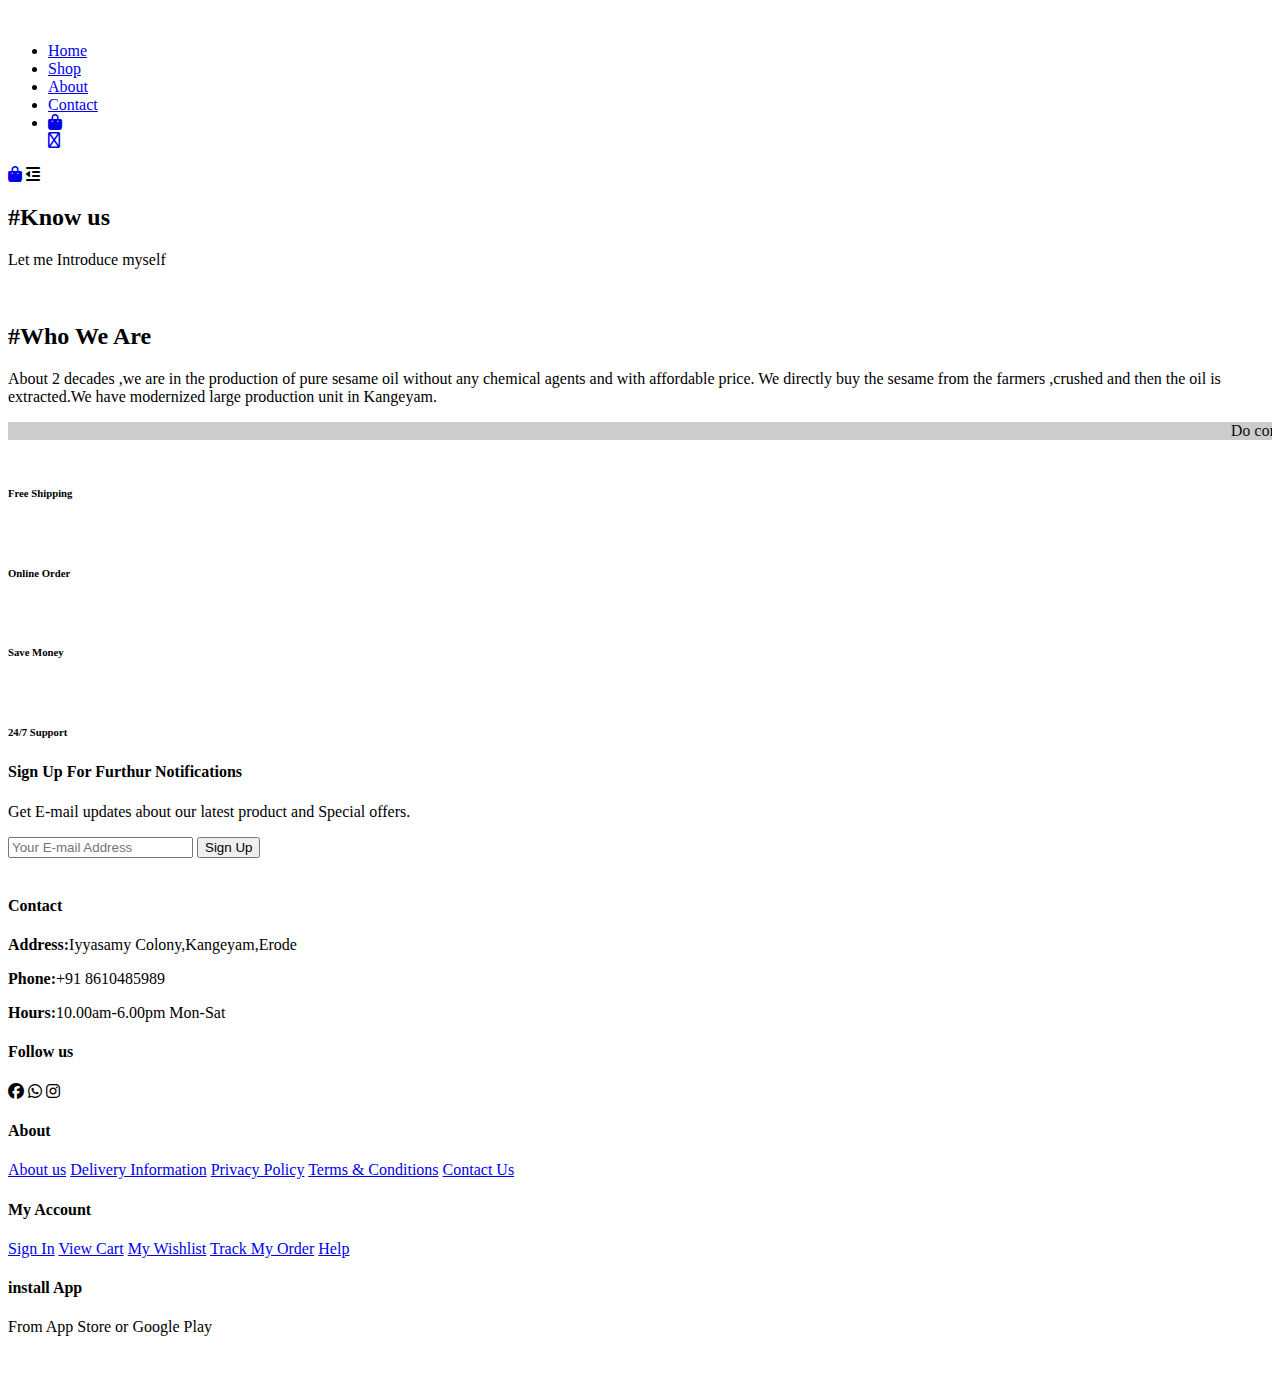
==== about.html @ a698a36a "recently updated" ====
<!DOCTYPE html>
<html lang="en">

<head>
<meta charset="UTF-8">
<meta http-equiv="X-UA-Compatible" content="IE=edge">
<meta name="viewport" content="width=device-width, initial-scale=1.0"> 
<title>oil</title>
<link rel="stylesheet" href="https://cdnjs.cloudflare.com/ajax/libs/font-awesome/6.4.2/css/all.min.css" />

<link rel="stylesheet"  href="script.css">
</head>

<body>
    <section id="header">
        <a href="#"><img src="img/logo.png" class="logo" alt="" ></a>
        <div>
            <ul id="navbar">
                <li><a  href="index.html">Home</a></li>
                <li><a  href="shop.html">Shop</a></li>
               
                <li><a class="active" href="about.html">About</a></li>
                <li><a href="contact.html">Contact</a></li>
                <li id="lg-bag"><a href="cart.html"><i class="fa-sharp fa-solid fa-bag-shopping"></i></a></li>
                <a href="#" id="close"><i class="far fa-times"></i></a>
            </ul>
        </div>
        <div id="mobile">
            <a href="cart.html"><i class="fa-sharp fa-solid fa-bag-shopping"></i></a>
            <i id="bar" class="fas fa-outdent"></i>
        </div>
    </section>
    <section id="page-header">
        
        <h2>#Know us</h2>
        
        <p>Let me Introduce myself</p>
        

    </section>
    <section id="about-head" class="section-p1">
        <img src="img/bgoilbanner.jpg" alt="">
        <div>
            <h2>#Who We Are</h2>
            <p>About 2 decades ,we are in the production of pure sesame oil without any chemical agents and with affordable price.
                We directly buy the sesame from the farmers ,crushed and then the oil is extracted.We have modernized large production unit in Kangeyam.
            </p>
            <marquee bgcolor="#ccc" loop="-1" scrollamount="5" width="100%">Do contact us</marquee>
        </div>
    </section>
     
     
    <section id="feature" class="section-p1">
        <div class="fe-box">
            <img src="img/delivery.png" alt="">
            <h6>Free Shipping</h6>

        </div>
        <div class="fe-box">
            <img src="img/online-order.png" alt="">
            <h6>Online Order</h6>

        </div>
        <div class="fe-box">
            <img src="img/save-img.png" alt="">
            <h6>Save Money</h6>

        </div>
        <div class="fe-box">
            <img src="img/twenty4.png" alt="">
            <h6>24/7 Support</h6>

        </div>

        
        
     </section>
     <section id="newsletter" class="section-p1 section-m1">
        <div class="newstext">
            <h4>Sign Up For Furthur Notifications</h4>
            <p>Get E-mail updates about our <span>latest product and Special offers.</span></p>
        </div>
        <div class="form">
            <input type="text" placeholder="Your E-mail Address">
            <button class="normal">Sign Up</button>
        </div>

     </section>
     
     <footer class="section-p1">
        <div class="col">
            <img class="logo" src="img/logo.png" alt="">
            <h4>Contact</h4>
            <p><strong>Address:</strong>Iyyasamy Colony,Kangeyam,Erode</p>
            <p><strong>Phone:</strong>+91 8610485989</p>
            <p><strong>Hours:</strong>10.00am-6.00pm Mon-Sat</p>
            <div class="follow">
                <h4>Follow us</h4>
                <div class="icon">
                    <i class="fa-brands fa-facebook"></i>
                    <i class="fa-brands fa-whatsapp"></i>
                    <i class="fa-brands fa-instagram"></i>
                </div>
            </div>
        </div>
        <div class="col">
            <h4>About</h4>
            <a href="#">About us</a>
            <a href="#">Delivery Information</a>
            <a href="#">Privacy Policy</a>
            <a href="#">Terms & Conditions</a>
            <a href="#">Contact Us</a>
        </div>
        <div class="col">
            <h4>My Account</h4>
            <a href="#">Sign In</a>
            <a href="#">View Cart</a>
            <a href="#">My Wishlist</a>
            <a href="#">Track My Order</a>
            <a href="#">Help</a>
        </div>
        <div class="col install">
            <h4>install App</h4>
            <p>From App Store or Google Play</p>
            <div class="row">
                <img src="img/app-store.png" alt="">
                
            </div>
           
        </div>
        
     </footer>
     
<script src="script.js"></script>
</body>

</html>
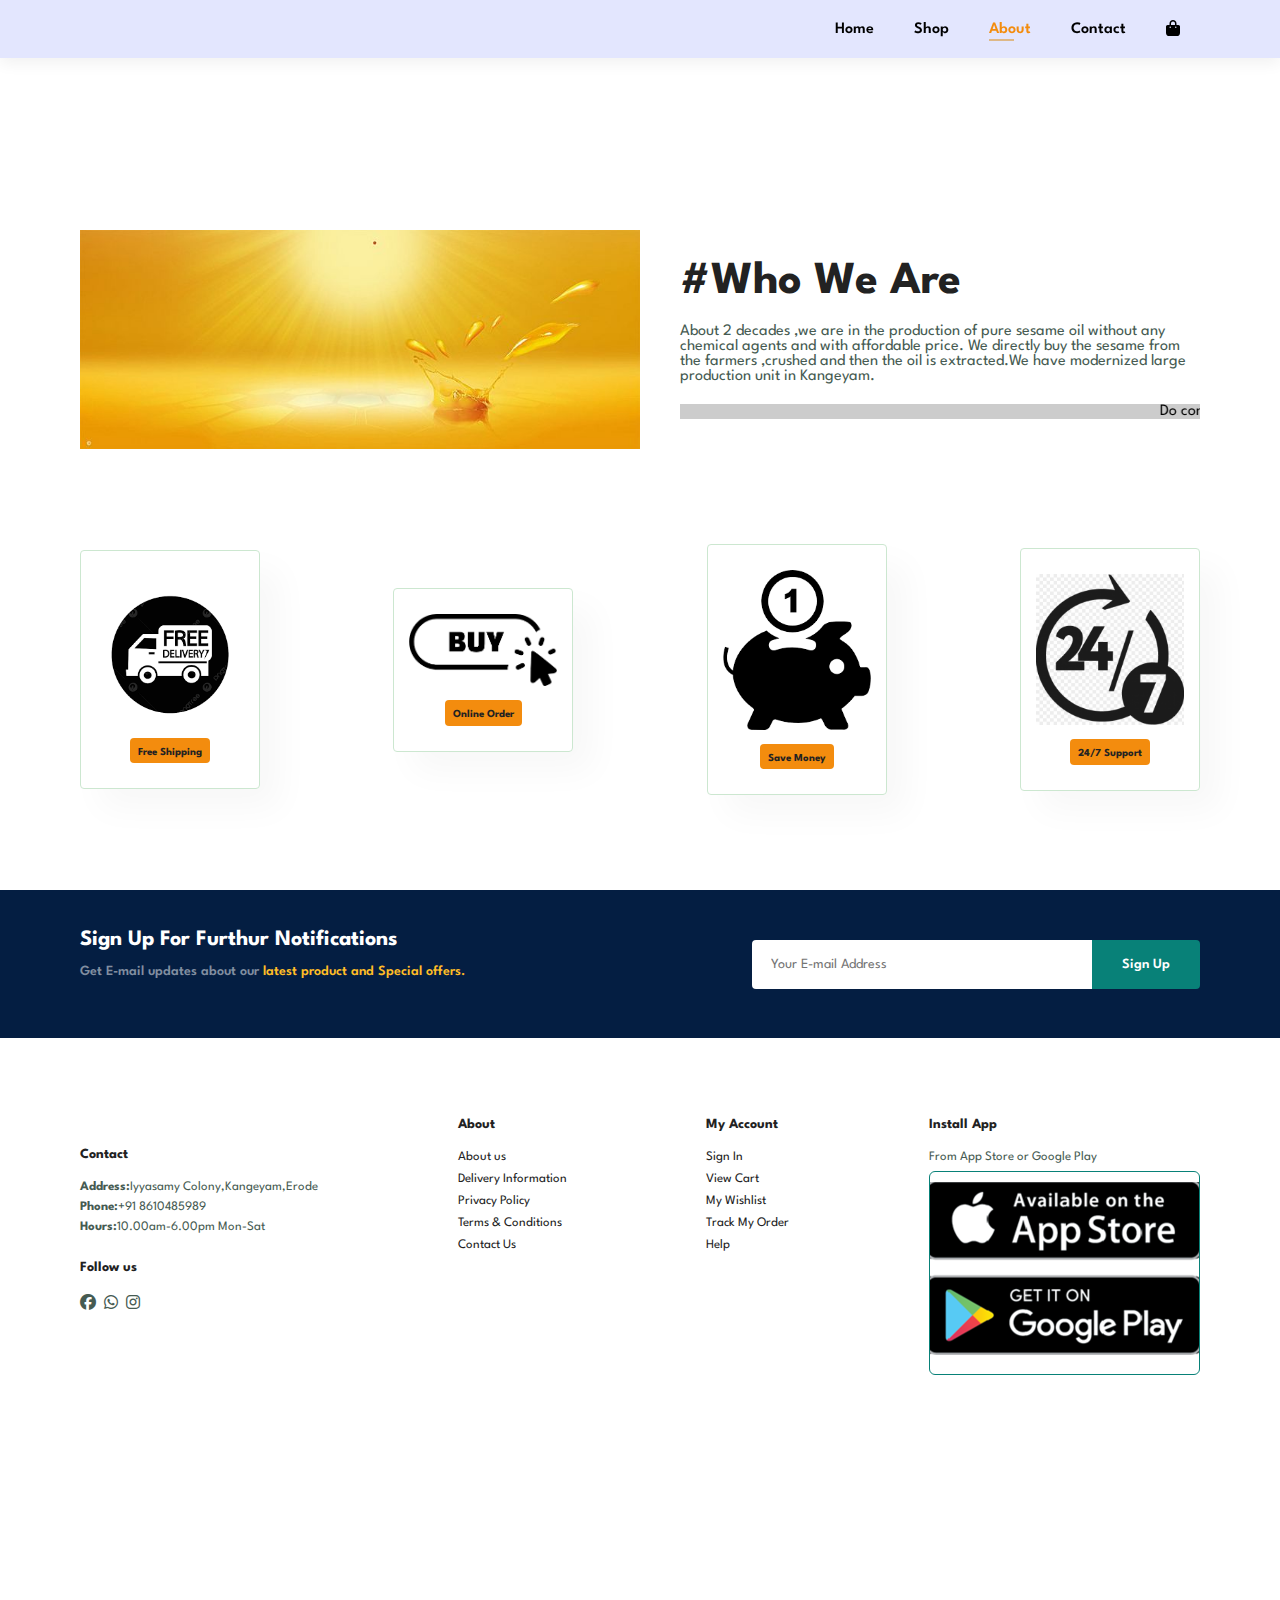
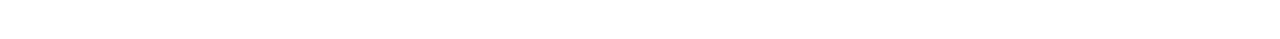
==== commit 9a2deec2: "Merge pull request #1 from Aishwarya-IT/main" ====
--- a/about.html
+++ b/about.html
@@ -5,7 +5,8 @@
 <meta charset="UTF-8">
 <meta http-equiv="X-UA-Compatible" content="IE=edge">
 <meta name="viewport" content="width=device-width, initial-scale=1.0"> 
-<title>oil</title>
+<link rel="icon" type="image/x-icon" href="img/logo.png">
+<title>oil emporium</title>
 <link rel="stylesheet" href="https://cdnjs.cloudflare.com/ajax/libs/font-awesome/6.4.2/css/all.min.css" />
 
 <link rel="stylesheet"  href="script.css">
@@ -120,7 +121,7 @@
             <a href="#">Help</a>
         </div>
         <div class="col install">
-            <h4>install App</h4>
+            <h4>Install App</h4>
             <p>From App Store or Google Play</p>
             <div class="row">
                 <img src="img/app-store.png" alt="">
--- a/script.css
+++ b/script.css
@@ -0,0 +1,823 @@
+@import url('https://fonts.googleapis.com/css2?family=Spartan:wght@100;200; 300; 400; 500;600; 700; 800; 900&display=swap');
+*{
+margin: 0;
+padding: 0;
+box-sizing: border-box;
+font-family: 'Spartan', sans-serif;}
+
+h1{font-size: 50px;
+color:#222;
+line-height: 64px;
+}
+
+h2 {
+font-size: 46px;
+line-height: 54px;
+color:#222;}
+
+h4 {
+font-size: 20px;
+color:#222;}
+
+h6{
+    font-weight: 700;
+    font-size: 12 px;
+}
+
+p{
+    font-size: 16 px;
+    color:#465b52;
+    margin: 15px 0 20px 0;
+}
+.section-p1{
+    padding: 40px 80px;
+}
+.section-m1{
+margin:40px 0;
+}
+button.normal{
+    font-size: 14px;
+    font-weight: 600;
+    padding: 15px 30px;
+    background-color: #e3e6fe;
+    color: #222;
+    border-radius: 4px;
+    cursor: pointer;
+    border: none;
+    outline: none;
+    transition: 0.02s;
+}
+body{
+    width:100%;
+}
+
+#header
+{
+    display: flex;
+    align-items: center;
+    justify-content: space-between;
+    padding: 20px 80px;
+    background: #e3e6fe;
+    box-shadow: 0 5px 15px rgba(0, 0, 0, .06);
+    z-index: 999;
+    position: sticky;
+    top: 0;
+    left: 0;
+
+}
+#navbar{
+    display: flex;
+    align-items: center ;
+    justify-content: center;
+}
+#navbar li{
+    list-style: none;
+    padding: 0 20px;
+    position: relative;
+}
+#navbar li a{
+    text-decoration: none;
+    font-size: 16px;
+    font-weight: 600;
+    color: rgb(0, 0, 0);
+    transition: 0.3s ease;
+}
+#navbar li a:hover,
+#navbar li a.active {
+    color: rgb(243, 140, 14);
+}
+#navbar li a.active::after,
+#navbar li a:hover::after{
+    content: "";
+    width: 30%;
+    height: 2px;
+    background: burlywood;
+    position: absolute;
+    bottom: -4px;
+    left: 20px;
+}
+#mobile{
+    display: none;
+    align-items: center;
+}
+#close{
+    display: none;
+}
+#hero{
+    background-image: url("img/bgimg.png");
+    height: 90vh;
+    width: 100%;
+    background-size: cover;
+    background-position: top 25% right 0;
+    padding: 0 80px;
+    display: flex;
+    flex-direction: column;
+    align-items: flex-end;
+    justify-content: center;
+}
+#hero h4{
+
+    padding-bottom: 15px;
+}
+#hero h1 {
+    color: maroon;
+}
+#hero button{
+    background-image: url("img/button.png");
+    background-color: transparent;
+    color:rgb(248, 10, 45);
+    border: 0;
+    padding: 14px 80px 14px 65px;
+    background-repeat: no-repeat;
+    cursor: pointer;
+    font-weight: 700;
+    font-size: 15px; 
+}
+#feature{
+    display: flex;
+    align-items: center;
+    justify-content: space-between;
+    flex-wrap:wrap;
+
+}
+#feature .fe-box{
+    width: 180px;
+    text-align: center;
+    padding: 25px 15px;
+    box-shadow: 20px 20px 34px rgba(0, 0, 0, 0.03);
+    border: 1px solid #cce7d0;
+    border-radius: 4px;
+    margin: 15px 0;
+
+}
+#feature .fe-box:hover{
+    box-shadow: 10px 10px 54px rgba(70, 62, 221, 0.1);
+   }
+#feature .fe-box img
+   {
+       width: 100%;
+       margin-bottom: 10px;
+   
+   }   
+#feature .fe-box h6{ 
+    display: inline-block;
+    padding: 9px 8px 6px 8px;
+    line-height: 1;
+    border-radius: 4px;
+    color: #222;
+    background-color: rgb(243, 140, 14);
+
+}
+#feature .fe-box h6:nth-child(2) h6 {
+    background-color:rgb(243, 140, 14);
+}
+#product1{
+    text-align: center;
+}
+#product1 .pro-container{
+    display: flex;
+    justify-content: space-between;
+    padding-top: 20px;
+    flex-wrap: wrap;
+}
+#product1 .pro{
+    width: 23%;
+    min-width: 250px;
+    padding: 10px 12px;
+    border: 1px solid #cce7d0;
+    border-radius: 25px;
+    cursor: pointer;
+    box-shadow: 20px 20px 30px rgba(0, 0, 0, .02);
+    margin: 15px 0;
+    transition: 0.02s ease;
+    position: relative;
+}
+#product1 .pro:hover{
+    box-shadow: 20px 20px 30px rgba(0, 0, 0, .06);
+}
+
+#product1 .pro img{
+    width: 100%;
+    border-radius: 20px;
+}
+#product1 .pro .des{
+    text-align: start;
+    padding: 10px 0;
+}
+#product1 .pro .des span{
+    color:rgb(246, 125, 4);
+    font-size: 12px;
+
+}
+#product1 .pro .des h5{
+    padding-top:7px ;
+    color: #1a1a1a;
+    font-size: 14px;
+
+}
+#product1 .pro .des i{
+    font-size: 12px;
+    color:gold;
+}
+#product1 .pro .des h4{
+    padding-top: 7px;
+    font-size: 15px;
+    font-weight: 700;
+    color: darkgreen;
+}
+#product1 .pro .des .cart{
+    width: 40px;
+    height: 40px;
+    line-height: 40px;
+    border-radius: 50px;
+    background-color: #e8f6ea;
+    font-weight: 500;
+    color: #088178;
+    border-color: 1px solid #cce7d0;
+    position: absolute;
+    bottom: 20px;
+    right: 10px;
+}
+#banner{
+    display: flex;
+    flex-direction: column;
+    justify-content: center;
+    text-align: center;
+    align-items: center;
+    background-image: url("img/bgoilbanner.jpg");
+    width: 100%;
+    height: 40vh;
+    background-size: cover;
+    background-position: center;
+}
+#banner h4{
+    color: brown;
+    font-size: 16px;
+}
+#banner h2{
+    color: brown;
+    font-size: 30px;
+    padding: 10px 0;
+}
+#banner h4 span{
+    color: wheat;
+    
+}
+#banner button:hover{
+    background: #088178;
+    color: #fff;
+}
+#newsletter{
+    display: flex;
+    justify-content: space-between;
+    flex-wrap: wrap;
+    align-items: center;
+    background-image: url("");
+    background-repeat: no-repeat;
+    background-position: 20% 30%;
+    background-color: #041e42;
+}
+#newsletter h4{
+    font-size: 22px;
+    font-weight: 700;
+    color: #fff;
+}
+#newsletter p{
+    font-size: 14px;
+    font-weight: 600;
+    color: #818ea0;
+}
+#newsletter p span{
+    
+    color: #ffbd27;
+}
+#newsletter .form{
+    display: flex;
+    width: 40%;
+}
+#newsletter input{
+    height: 3.10rem;
+    padding: 0 1.25em;
+    font-size: 14px;
+    width: 100%;
+    border: 1px solid transparent;
+    border-radius: 4px;
+    outline: none;
+    border-top-right-radius:0 ;
+    border-bottom-right-radius:0 ;
+
+}
+#newsletter button{
+    background-color: #088178;
+    color: #fff;
+    white-space: nowrap;
+    border-top-left-radius:0 ;
+    border-bottom-left-radius:0 ;
+
+}
+footer{
+    display: flex;
+    flex-wrap: wrap;
+    justify-content: space-between;
+}
+footer .col{
+    display: flex;
+    flex-direction: column;
+    align-items: start;
+    margin-bottom: 20%;
+}
+footer .logo{
+    margin-bottom: 30px;
+}
+footer h4{
+    font-size: 14px;
+    padding-bottom: 20px;
+}
+footer p{
+    font-size: 13px;
+    margin: 0 0 8px 0;
+}
+footer a{
+    font-size: 13px;
+    text-decoration: none;
+    color: #222;
+    margin-bottom: 10px ;
+}
+footer .follow{
+    margin-top: 20px;
+}
+footer .follow i{
+    color: #465b52;
+    padding-right: 4px;
+    cursor: pointer;
+}
+footer .install .row{
+    border: 1px solid #088178;
+    border-radius: 6px;
+}
+footer .install img{
+    margin:10px 0 15px 0 ;
+}
+footer .follow i:hover,
+footer a:hover{
+    color: #088178;
+}
+/*shop.html*/
+#page-header{
+    background-image: url("img/bgimg.png");
+    width: 100%;
+    
+    background-size: cover;
+    justify-content: center;
+    text-align: center;
+    flex-direction: column;
+    padding: 14px;
+}
+#page-header h2,
+#page-header p{
+    color: #fff;
+
+}
+#pagination{
+    text-align: center;
+}
+#pagination a{
+    text-decoration: none;
+    background-color: #088178;
+    padding: 15px 20px;
+    border-radius: 4px;
+    color: #fff;
+    font-weight: 600;
+}
+#pagination a i{
+    font-size: 16px;
+    font-weight: 600;
+}
+/*single product*/
+#prodetails{
+    display: flex;
+    margin-top: 20px;
+}
+#prodetails .single-pro-image{
+    width: 40%;
+    margin-right: 50px;
+}
+.small-img-group{
+    display: flex;
+    justify-content: space-between;
+
+}
+.small-img-col{
+    flex-basis: 24%;
+    cursor: pointer;
+}
+#prodetails .single-pro-details{
+    width: 50%;
+    margin-top: 30px;
+}
+#prodetails .single-pro-details h4{
+    padding: 40px 0 20px 0;
+}
+#prodetails .single-pro-details h2{
+    font-size: 26px;
+}
+#prodetails .single-pro-details select{
+    padding: 5px 10px;
+    display: block;
+    margin-bottom: 10px;
+}
+#prodetails .single-pro-details input{
+    width: 52px;
+    height: 37px;
+    padding-left:10px ;
+    font-size: 16px;
+    margin-right: 10px;
+}
+#prodetails .single-pro-details input{
+    outline: none;
+}
+#prodetails .single-pro-details button{
+    background: #088178;
+    color: #fff;
+}
+#prodetails .single-pro-details span{
+    line-height: 25px;
+}
+/*about page*/
+#page-header .about-header{
+    background-image: url("img/bgoilbanner.jpg");
+}
+#about-head{
+    display: flex;
+    align-items: center;
+}
+#about-head img{
+    width: 50%;
+    height: auto;
+}
+#about-head div{
+    padding-left: 40px;
+}
+/*contact page*/
+#contact-details{
+    display: flex;
+    align-items: center;
+    justify-content: space-between;
+}
+#contact-details .details{
+    width: 40%;
+}
+#contact-details .details span,
+#form-details form span{
+    font-size: 12px;
+}
+#contact-details .details h2,
+#form-details form h2{
+    font-size: 26px;
+    line-height: 35px;
+    padding: 20px 0;
+}
+#contact-details .details h3{
+    font-size: 16px;
+   padding-bottom: 15px;
+}
+#contact-details .details li{
+    list-style: none;
+    display: flex;
+    padding: 10px 0;
+}
+#contact-details .details li i{
+    font-size: 14px;
+    padding-right: 22px;
+
+}
+#contact-details .details li p{
+    margin: 0;
+    font-size: 14px;
+}
+#contact-details .map{
+    width: 55%;
+    height: 400px;
+}
+#contact-details .map iframe{
+    width: 100%;
+    height: 100%;
+}
+#form-details{
+    display: flex;
+    justify-content: space-between;
+    margin: 30px;
+    padding: 80px;
+    border: 1px solid #e1e1e1;
+}
+#form-details form{
+    width: 65%;
+    display: flex;
+    flex-direction: column;
+    align-items: flex-start;
+}
+#form-details form input,
+#form-details form textarea{
+    width: 100%;
+    padding: 12px 15px;
+    outline: none;
+    margin-bottom: 20px;
+    border: 1px solid #e1e1e1;
+}
+#form-details form button{
+    background-color: #088178;
+    color: #fff;
+}/*cart page*/
+#cart table{
+    width: 100%;
+    border-collapse: collapse;
+    table-layout: fixed;
+    white-space: nowrap;
+}
+#cart table img{
+    width: 70px;
+}
+#cart table td:nth-child(1){
+    width: 100px;
+    text-align: center;
+}
+#cart table td:nth-child(2){
+    width: 150px;
+    text-align: center;
+}
+#cart table td:nth-child(3){
+    width: 250px;
+    text-align: center;
+}
+#cart table td:nth-child(4),
+#cart table td:nth-child(5),
+#cart table td:nth-child(6){
+    width: 150px;
+    text-align: center;
+}
+#cart table td:nth-child(5) input{
+    width: 70px;
+    padding: 10px 5px 10px 15px;
+}
+#cart table thead{
+    border: 1px solid #e2e9e1;
+    border-left: none;
+    border-right: none;
+}
+#cart table thead td{
+    font-weight: 700;
+    text-transform: uppercase;
+    font-size: 13px;
+    padding: 18px 0;
+}
+#cart table thead tr td{
+    padding-top: 15px;
+}
+#cart table thead td{
+    font-size: 13px;
+}
+#cart-add{
+    display: flex;
+    flex-wrap: wrap;
+    justify-content: space-between;
+}
+#coupon{
+    width: 50%;
+    margin-bottom: 30px;
+}
+#coupon h3,
+#subtotal h3{
+    padding-bottom: 15px;
+}
+#coupon input{
+    padding: 10px 20px;
+    outline: none;
+    width: 60%;
+    margin-right: 10px;
+    border: 1px solid #e2e9e1;
+}
+#coupon button,
+#subtotal button{
+    background-color: #088178;
+    color: #fff;
+    padding: 12px 20px;
+}
+#subtotal{
+    width: 50%;
+    margin-bottom: 30px;
+    border: 1px solid #e2e9e1;
+    padding: 30px;
+}
+#subtotal table{
+    border-collapse: collapse;
+    width: 100%;
+    margin-bottom: 20px;
+}
+#subtotal table td{
+    width: 50%;
+    border: 1px solid #e2e9e1;
+    padding: 10px;
+    font-size: 13px;
+}
+@media(max-width:799px){
+    .section-p1{
+        padding: 40px 40px;
+    }
+    #navbar {
+        display: flex;
+        flex-direction: column;
+        align-items: flex-start;
+        justify-content: flex-start;
+        position: fixed;
+        top: 0;
+        right: -300px;
+        height: 100vh;
+        width: 300px;
+        background-color: #e3e6f3;
+        box-shadow: 0 40px 60px rgba(0, 0, 0, 0.1);
+        padding: 80px 0 0 10px;
+        transition: 0.3s;
+    }
+    #navbar.active{
+        right: 0px;
+    }
+    #navbar li{
+        margin-bottom: 25px;
+    }
+    #mobile{
+        display: flex;
+        align-items: center;
+    }
+    #mobile i{
+        color: #1a1a1a;
+        font-size: 24px;
+        padding-left: 20px;
+    }
+    #close{
+        display: initial;
+        position: absolute;
+        top: 30px;
+        left: 30px;
+        color: #222;
+        font-size: 24px;
+    }
+    #lg-bag{
+        display: none;
+    }
+    #hero {
+        padding: 0 80px;
+             
+    }
+    #feature {
+       
+        justify-content: center;
+        
+    }
+    #feature .fe-box {
+       
+        margin: 15px 15px;
+    }
+    #product1 .pro-container {
+        
+        justify-content: center;
+        
+    }
+    #product1 .pro {
+       
+        margin: 15px;
+        
+    }
+    #banner {
+        
+        height: 20vh;
+        
+    }
+    #newsletter .form {
+        
+        width: 70%;
+    }
+    /*cart page*/
+    #cart{
+        overflow-x: auto;
+    }
+}
+@media(max-width:477px){
+    #header{
+        padding: 20px;
+    }
+    .section-p1 {
+        padding: 40px 40px;
+    }
+    #mobile{
+        display: flex;
+        align-items: center;
+    }
+    #mobile i{
+        color: #1a1a1a;
+        font-size: 24px;
+        padding-left: 20px;
+    }
+    #lg-bag{
+        display: none;
+    }
+    #hero{
+        padding: 0 20px;
+        background-position: 100%;
+    }
+    h4 {
+        font-size: 24px;
+        color:#222;
+       text-align: start;
+    }
+    h2{
+        font-size: 32px;
+    }
+    h1{
+        font-size: 38px;
+    }
+    #feature .fe-box {
+        width: 155px;
+        
+        margin:0 0 15px 0;
+    }
+    #product1 .pro{
+        width: 100%;
+    }
+    #banner {
+        height: 40vh; 
+    }
+    #newsletter {
+        padding: 40px 20px;
+    }
+    #newsletter .form{
+        width: 100%;
+    }
+    #newsletter h4 {
+        font-size: 20px;
+        
+    }
+    /*single product*/
+    #prodetails {
+        display: flex;
+        flex-direction: column;
+    }
+    #prodetails .single-pro-image{
+        width: 100%;
+        margin-right: 0px;
+    }
+    #prodetails .single-pro-details {
+        width: 100%;
+        
+    }
+   /*about page*/
+   #about-head {
+   
+    flex-direction: column;
+    
+} 
+#about-head img {
+    width: 100%;
+    margin-bottom: 20px;
+}
+#about-head div {
+    padding-left: 0px;
+}
+footer .install img {
+    margin: 10px 0 15px 0;
+}
+/*contact page*/
+#contact-details {
+    flex-direction: column;
+}
+#contact-details .details {
+    width: 100%;
+    margin-bottom: 30px;
+}
+#contact-details .map {
+    width: 100%;
+    
+}
+#form-details {
+   
+    margin: 10px;
+    padding: 30px 10px;
+    flex-wrap: wrap;
+}
+#form-details form {
+    width: 100%;
+    margin-bottom: 30px;
+}
+/*cart page*/
+#cart-add {
+    flex-direction: column;
+}
+#coupon{
+    width: 100%;
+
+}
+#subtotal {
+    width: 100%;
+    
+    padding: 20px;
+}
+}